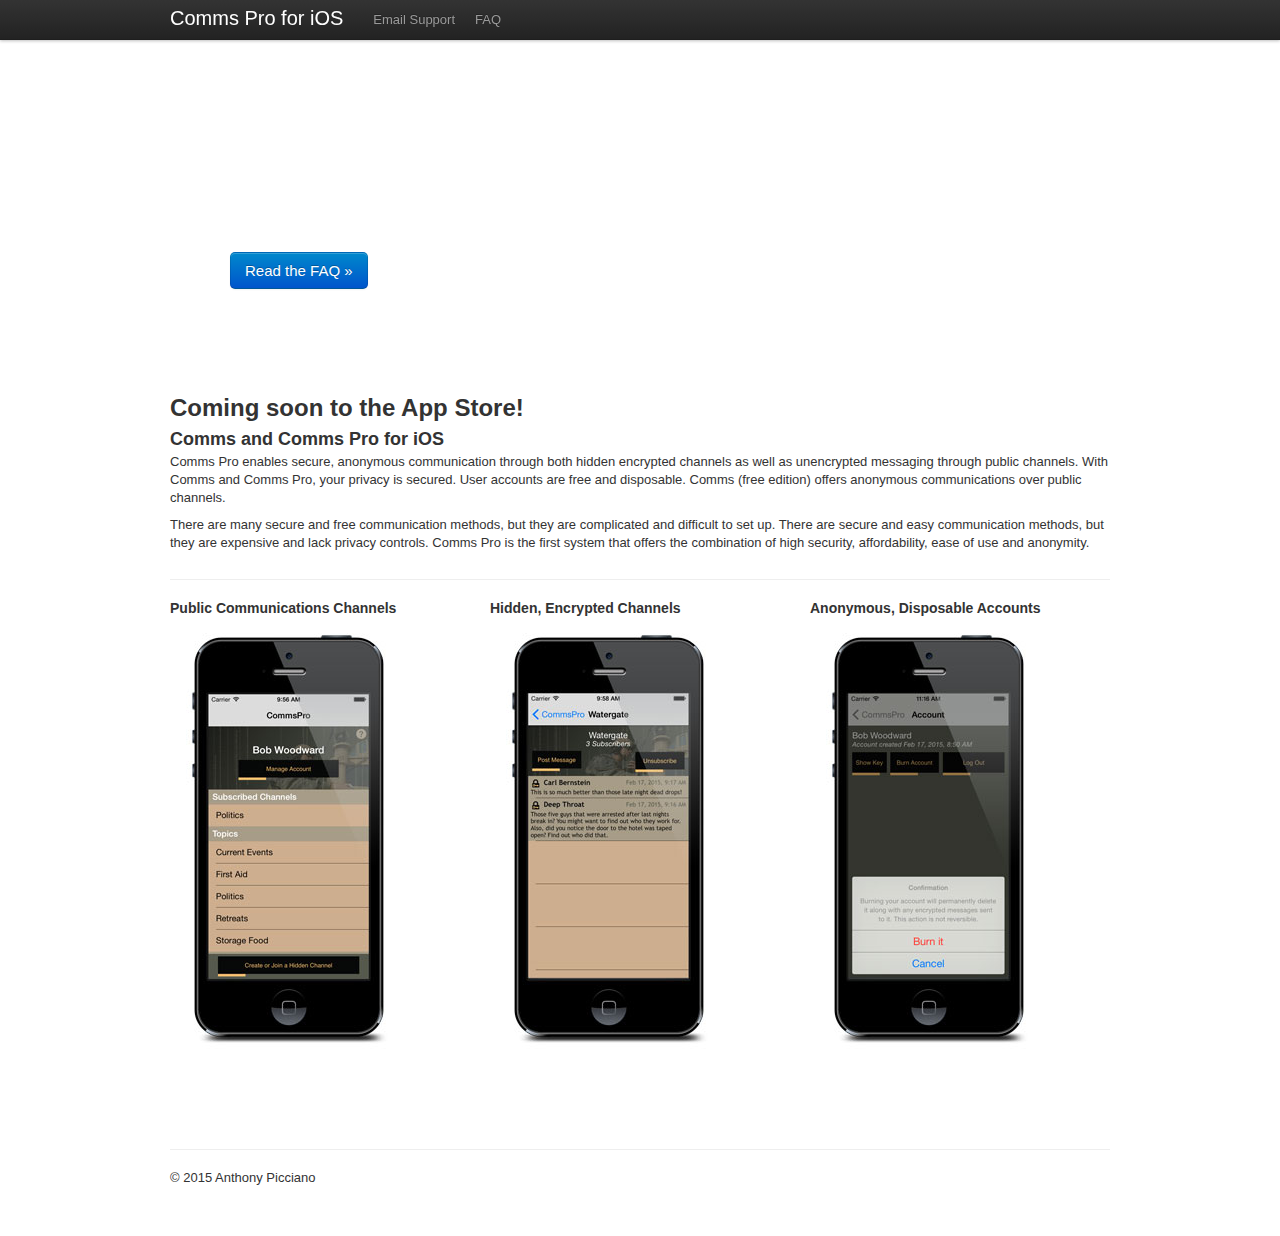
==== CommsParse/public/index.html @ e3fc97b6 "add parse files" ====
<!DOCTYPE html>
<html lang="en"><head><meta http-equiv="Content-Type" content="text/html; charset=UTF-8">
    <meta charset="utf-8">
    <title>Comms Pro for iOS</title>
    <meta name="description" content="App Support Page">
    <meta name="author" content="Anthony Picciano">

    <!-- Le styles -->
    <link href="./support_files/bootstrap.min.css" rel="stylesheet">
    <style type="text/css">
      body {
        padding-top: 60px;
        padding-bottom: 40px;
      }
    </style>

    <!-- Le HTML5 shim, for IE6-8 support of HTML5 elements -->
    <!--[if lt IE 9]>
      <script src="http://html5shim.googlecode.com/svn/trunk/html5.js"></script>
    <![endif]-->
  <style type="text/css"></style></head>

  <body>

    <div class="navbar navbar-fixed-top">
      <div class="navbar-inner">
        <div class="container">
          <a class="brand" href="./support_files/Hunch.html">Comms Pro for iOS</a>
          <div class="nav-collapse">
            <ul class="nav">
              <li><a href="mailto:commsforios@gmail.com?subject=Help with Comms">Email Support</a></li>
              <li><a href="faq.html">FAQ</a></li>
            </ul>
          </div><!--/.nav-collapse -->
        </div>
      </div>
    </div>

    <div class="container">

<div class="hero-unit">
  <h1>Comms Pro for iOS</h1>
  <p>“Comms Pro” is an iPhone application for secure and anonymous communication.</p>
  <p>Finally a solution that provides highly-secure communication, that is both easy to use and affordable.</p>
  <p><a class="btn btn-primary btn-large" href="faq.html">Read the FAQ »</a></p>
</div>

<div class="row">
	<div class="span12">
		<h2>Coming soon to the App Store!</h2>
		<h3>Comms and Comms Pro for iOS</h3>
		<p>Comms Pro enables secure, anonymous communication through both hidden encrypted channels as well as unencrypted messaging through public channels. With Comms and Comms Pro, your privacy is secured. User accounts are free and disposable. Comms (free edition) offers anonymous communications over public channels.</p>
		<p>There are many secure and free communication methods, but they are complicated and difficult to set up. There are secure and easy communication methods, but they are expensive and lack privacy controls. Comms Pro is the first system that offers the combination of high security, affordability, ease of use and anonymity.</p>
	</div>
</div>

<hr />

<div class="row">
  <div class="span4">
    <h4>Public Communications Channels</h4>
     <p><img src="./support_files/channel-list.jpg"></p>
  </div>
  <div class="span4">
    <h4>Hidden, Encrypted Channels</h4>
     <p><img src="./support_files/hidden-channels-encrypted.jpg"></p>
  </div>
  <div class="span4">
    <h4>Anonymous, Disposable Accounts</h4>
     <p><img src="./support_files/anonymous.jpg"></p>
  </div>
</div>


<div class="row">
  <div class="span2" style="float: right">
     <p>
      <a href="https://itunes.apple.com/us/app/comms-pro/idxxxxxxxxx?mt=8&uo=4" target="itunes_store" style="display:inline-block;overflow:hidden;background:url(https://linkmaker.itunes.apple.com/htmlResources/assets/en_us//images/web/linkmaker/badge_appstore-lrg.png) no-repeat;width:135px;height:40px;@media only screen{background-image:url(https://linkmaker.itunes.apple.com/htmlResources/assets/en_us//images/web/linkmaker/badge_appstore-lrg.svg);}"></a>
    </p>
  </div>
</div>

      <hr />

      <footer>
        <p>© 2015 Anthony Picciano</p>
      </footer>

    </div> <!-- /container -->

    <script src="./support_files/jquery.min.js"></script>
    <script src="./support_files/bootstrap.min.js"></script>

</body></html>
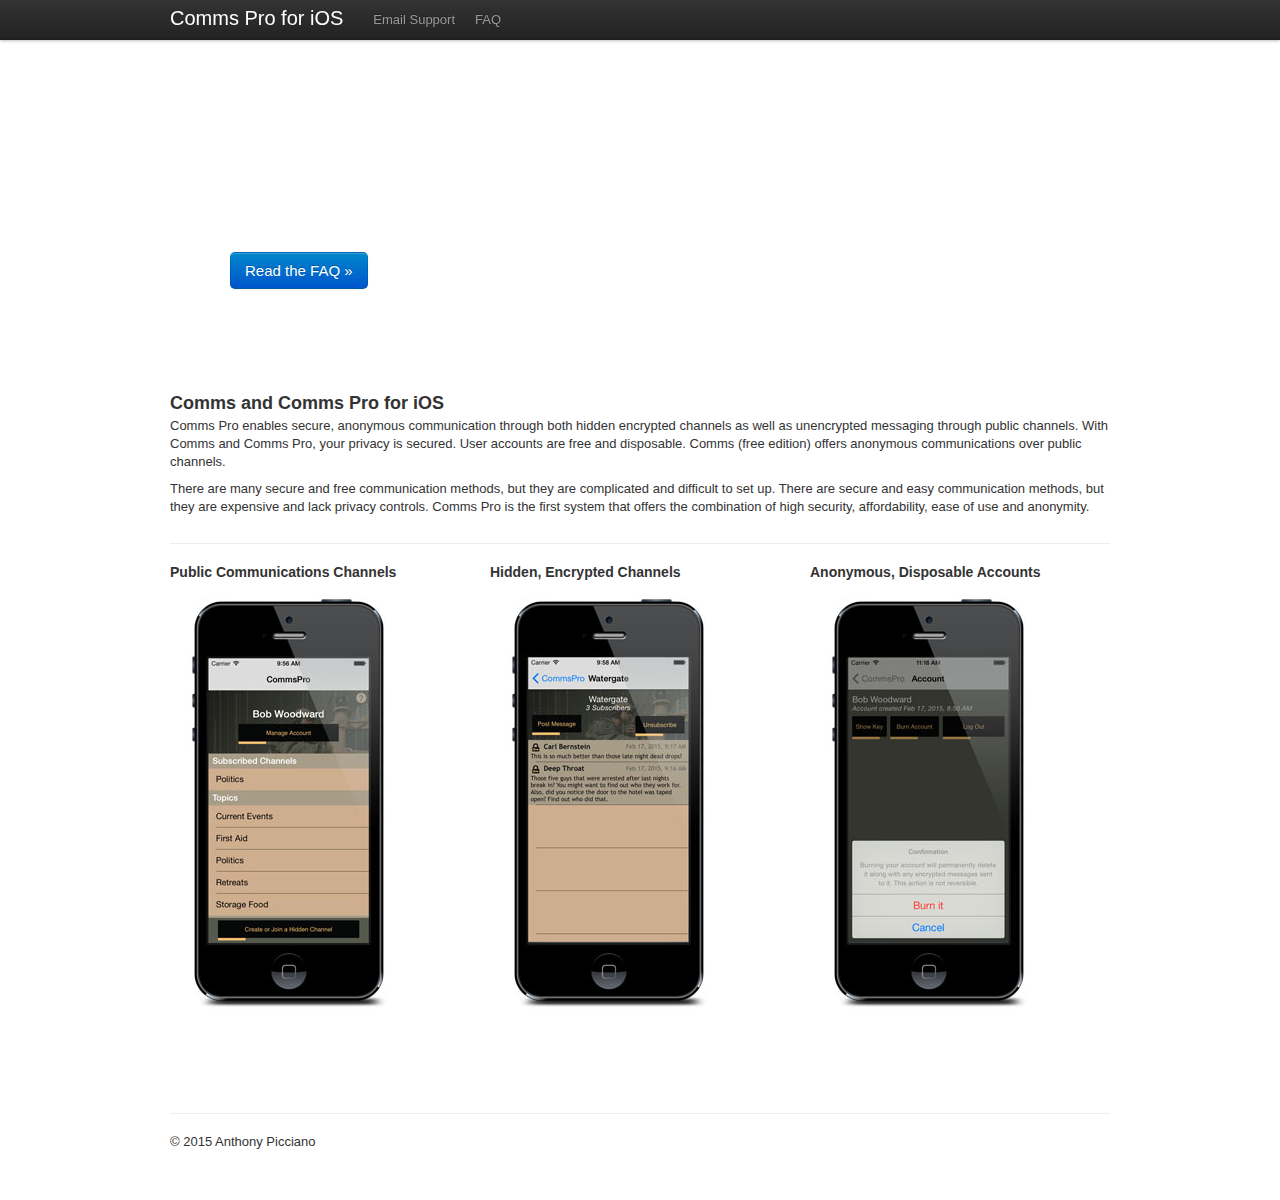
==== commit 63af4329: "fix links" ====
--- a/CommsParse/public/index.html
+++ b/CommsParse/public/index.html
@@ -47,7 +47,6 @@
 
 <div class="row">
 	<div class="span12">
-		<h2>Coming soon to the App Store!</h2>
 		<h3>Comms and Comms Pro for iOS</h3>
 		<p>Comms Pro enables secure, anonymous communication through both hidden encrypted channels as well as unencrypted messaging through public channels. With Comms and Comms Pro, your privacy is secured. User accounts are free and disposable. Comms (free edition) offers anonymous communications over public channels.</p>
 		<p>There are many secure and free communication methods, but they are complicated and difficult to set up. There are secure and easy communication methods, but they are expensive and lack privacy controls. Comms Pro is the first system that offers the combination of high security, affordability, ease of use and anonymity.</p>
@@ -75,7 +74,7 @@
 <div class="row">
   <div class="span2" style="float: right">
      <p>
-      <a href="https://itunes.apple.com/us/app/comms-pro/idxxxxxxxxx?mt=8&uo=4" target="itunes_store" style="display:inline-block;overflow:hidden;background:url(https://linkmaker.itunes.apple.com/htmlResources/assets/en_us//images/web/linkmaker/badge_appstore-lrg.png) no-repeat;width:135px;height:40px;@media only screen{background-image:url(https://linkmaker.itunes.apple.com/htmlResources/assets/en_us//images/web/linkmaker/badge_appstore-lrg.svg);}"></a>
+      <a href="https://itunes.apple.com/us/app/comms-pro/id967620149?mt=8&uo=4" target="itunes_store" style="display:inline-block;overflow:hidden;background:url(https://linkmaker.itunes.apple.com/htmlResources/assets/en_us//images/web/linkmaker/badge_appstore-lrg.png) no-repeat;width:135px;height:40px;@media only screen{background-image:url(https://linkmaker.itunes.apple.com/htmlResources/assets/en_us//images/web/linkmaker/badge_appstore-lrg.svg);}"></a>
     </p>
   </div>
 </div>
